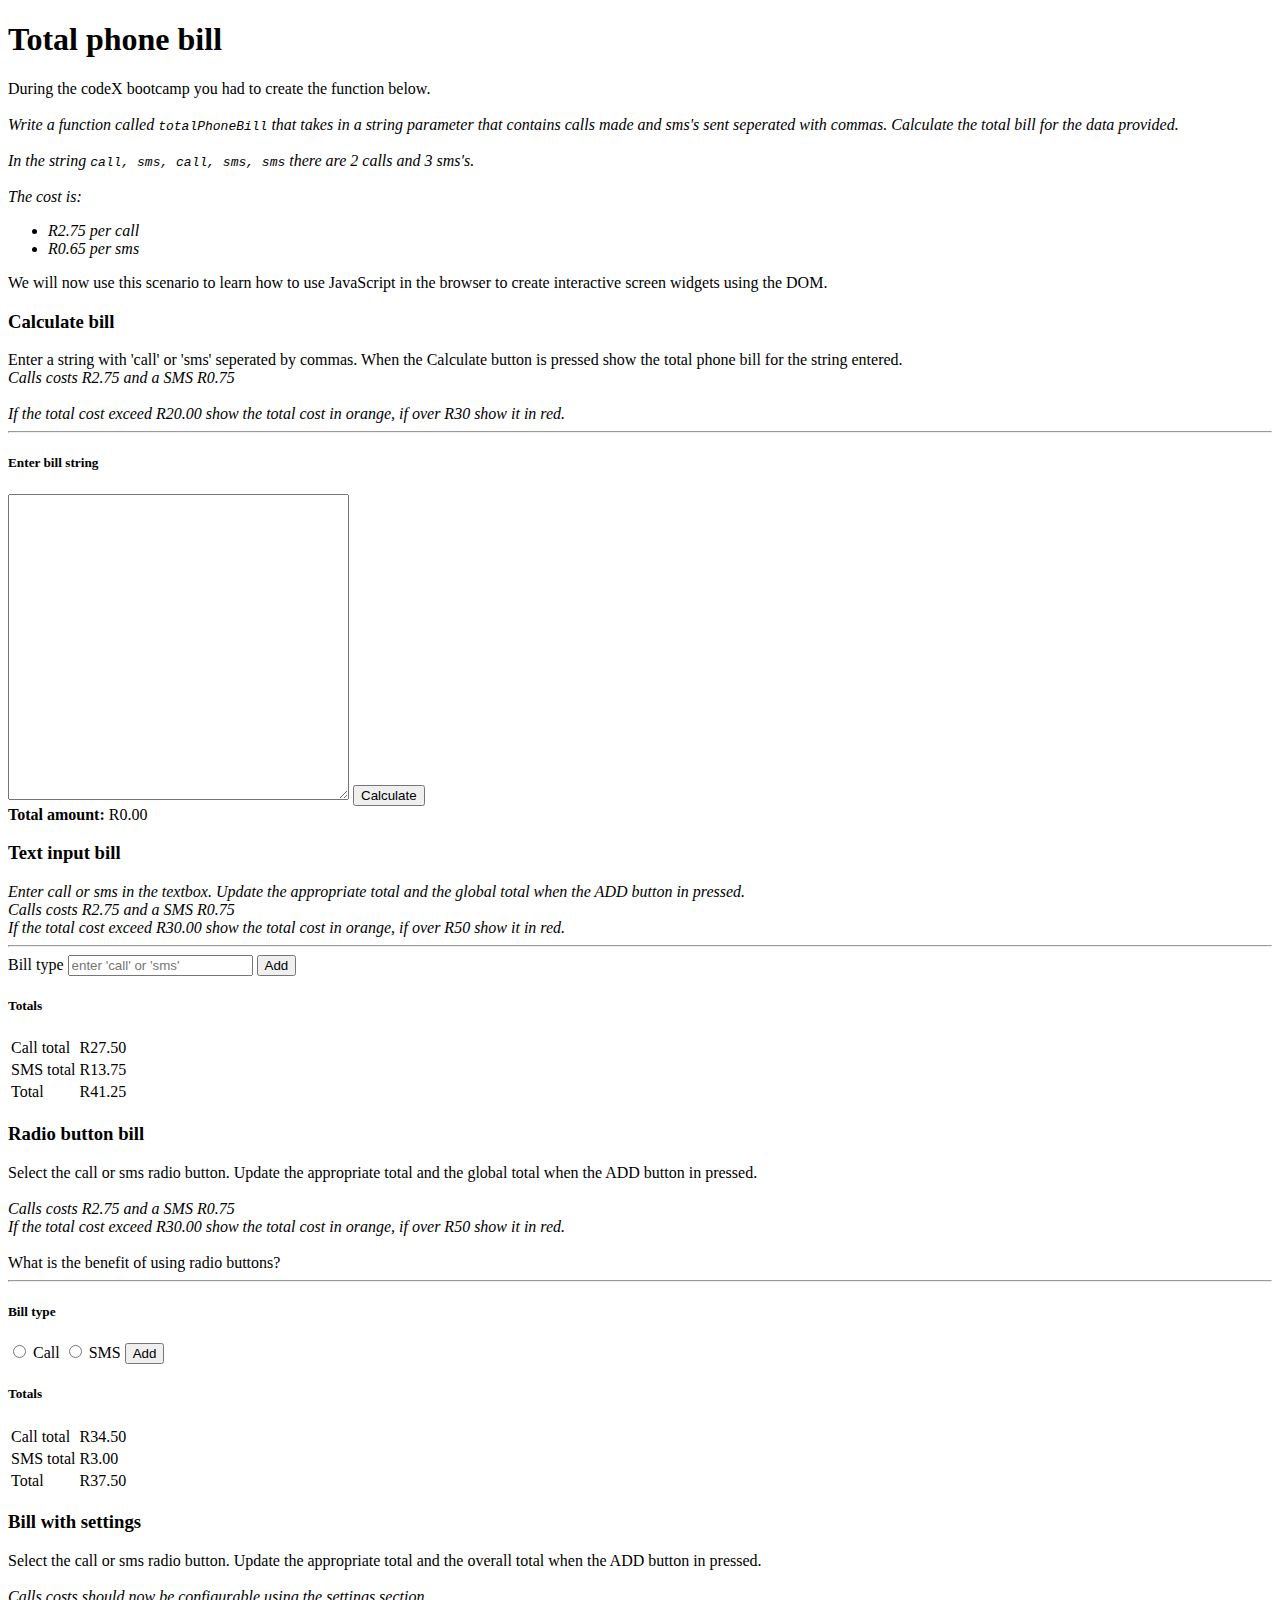
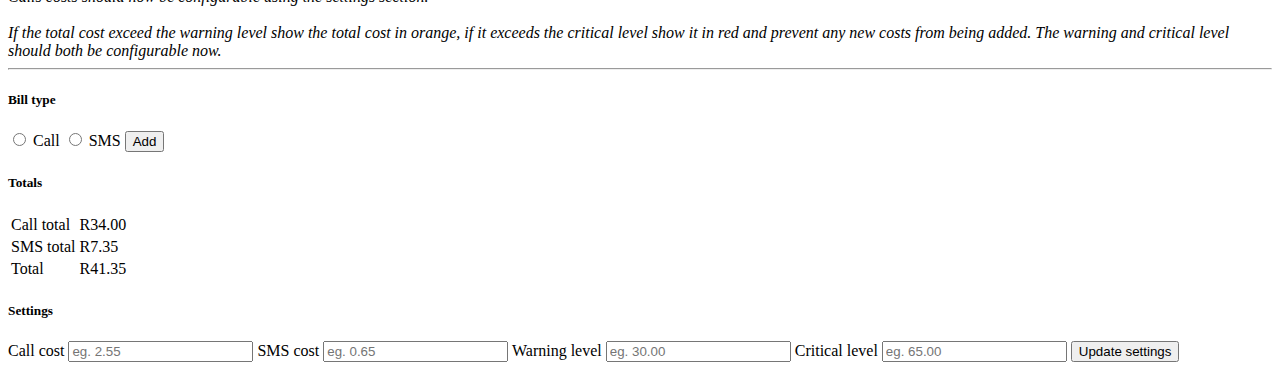
==== index.html @ 0a77a905 "fixed event listener call to function" ====
<!DOCTYPE html>
<html>
  <head>
    <meta charset="utf-8">
    <title></title>
    <link rel="stylesheet" href="css/skeleton.css">
    <link rel="stylesheet" href="css/style.css">
  </head>
  <body>
    <div class="container">
      <div class="row">
        <div class="twelve columns box">
          <h1>Total phone bill</h1>

          <div class="">
            During the codeX bootcamp you had to create the function below.
          </div>

          <br>

          <div class="">
            <i>Write a function called <code>totalPhoneBill</code> that takes in a string parameter that contains calls made and sms's sent seperated with commas. Calculate the total bill for the data provided.
              <br><br>
              In the string <code>call, sms, call, sms, sms</code> there are 2 calls and 3 sms's.
              <br>
              <br>
              The cost is:
              <ul>
                <li>R2.75 per call</li>
                <li>R0.65 per sms</li>
              </ul>

            </i>
          </div>

          <div class="">
              We will now use this scenario to learn how to use JavaScript in the browser to create interactive screen widgets using the DOM.
          </div>
        </div>
      </div>
      <div class="row">
        <div class="six columns box">
          <h3>Calculate bill</h3>
          Enter a string with 'call' or 'sms' seperated by commas. When the Calculate button is pressed show the total phone bill for the string entered.

          <div class="">
            <i>Calls costs R2.75 and a SMS R0.75</i>
          </div>
          <br>
          <div class="">
            <i>If the total cost exceed R20.00 show the total cost in orange, if over R30 show it in red.</i>
          </div>

          <hr>

          <!-- billString calculateBtn billTotal -->

          <div class="row">
            <div class="eight columns">
              <h5>Enter bill string</h5>
              <textarea name="name" rows="20" cols="40" class="billString" class="billString" ></textarea>
              <button class="button-primary calculateBtn" on type="button" name="button">Calculate</button>
            </div>
            <div class="four columns">
              <strong>Total amount:</strong>
              <span class="total ">R<span class="billTotal">0.00</span> </span>
            </div>
          </div>
        </div>
        <div class="six columns box">
          <h3>Text input bill</h3>

          <div class="">
            <i>Enter call or sms in the textbox. Update the appropriate total and the global total when the ADD button in pressed.</i>
          </div>
          <div class="">
            <i>Calls costs R2.75 and a SMS R0.75</i>
          </div>

          <div class="">
            <i>If the total cost exceed R30.00 show the total cost in orange, if over R50 show it in red.</i>
          </div>

          <hr>

          <div class="row">
            <div class="six columns">

              <label for="">Bill type</label>
              <input type="text" name="" value="" placeholder="enter 'call' or 'sms' " class="billTypeText">
              <button class="button-primary addToBillBtn" type="button" name="button" >Add</button>
          </div>
            <div class="six columns">
              <h5>Totals</h5>
              <table>
                <tr>
                  <td>Call total</td>
                  <td>R<span class="callTotalOne">27.50</span></td>
                </tr>
                <tr>
                  <td>SMS total</td>
                  <td>R<span class="smsTotalOne">13.75</span></td>
                </tr>
                <tr>
                  <td>Total</td>
                  <td class="red">R<span class="totalOne">41.25</span></td>
                </tr>
              </table>
            </div>
          </div>
        </div>

      </div>
      <div class="row">
        <div class="six columns box">
          <h3>Radio button bill</h3>

          <div class="">
            Select the call or sms radio button. Update the appropriate total and the global total when the ADD button in pressed.
          </div>
          <br>
          <div class="">
            <i>Calls costs R2.75 and a SMS R0.75</i>
          </div>

          <div class="">
            <i>If the total cost exceed R30.00 show the total cost in orange, if over R50 show it in red.</i>
          </div>
          <br>
          <div class="">
            What is the benefit of using radio buttons?
          </div>

          <hr>

          <div class="row">
            <div class="six columns">
              <h5>Bill type</h5>
              <label class="">
                <input type="radio" name="billItemType" class="billItemTypeRadio" value="call">
                <span class="label-body">Call</span>
              </label>
              <label class="">
                <input type="radio" name="billItemType" class="billItemTypeRadio" value="sms">
                <span class="label-body" >SMS</span>
              </label>
              <button class="button-primary radioBillAddBtn" type="button" name="button">Add</button>
            </div>
            <div class="six columns">
                  <h5>Totals</h5>
                  <table>
                    <tr>
                      <td>Call total</td>
                      <td>R<span class="callTotalTwo">34.50</span></td>
                    </tr>
                    <tr>
                      <td>SMS total</td>
                      <td>R<span class="smsTotalTwo">3.00</span></td>
                    </tr>
                    <tr >
                      <td>Total</td>
                      <td class="orange" >R<span class="totalTwo">37.50</span></td>
                    </tr>
                  </table>
            </div>
          </div>
        </div>
        <div class="six columns box">
          <h3>Bill with settings</h3>
          <div class="">
            Select the call or sms radio button. Update the appropriate total and the overall total when the ADD button in pressed.
          </div>
          <br>
          <div class="">
            <i>Calls costs should now be configurable using the settings section.</i>
          </div>
          <br>
          <div class="">
            <i>If the total cost exceed the warning level show the total cost in orange, if it exceeds the critical level show it in red and prevent any new costs from being added. The  warning and critical level should both be configurable now.</i>
          </div>

          <hr>

          <div class="row">

            <div class="six columns">
              <h5>Bill type</h5>
              <label class="">
                <input type="radio" name="billItemTypeWithSettings" class="billItemTypeWithSettings">
                <span class="label-body">Call</span>
              </label>
              <label class="">
                <input type="radio" name="billItemTypeWithSettings" class="billItemTypeWithSettings">
                <span class="label-body" >SMS</span>
              </label>
              <button class="button-primary" type="button" name="button">Add</button>

              <h5>Totals</h5>
                  <table>
                    <tr>
                      <td>Call total</td>
                      <td>R<span class="callTotalSettings">34.00</span> </td>
                    </tr>
                    <tr>
                      <td>SMS total</td>
                      <td>R<span class="smsTotalSettings">7.35</span> </td>
                    </tr>
                    <tr>
                      <td>Total</td>
                      <td> R<span class="totalSettings">41.35</span> </td>
                    </tr>
                  </table>

            </div>
            <div class="six columns">
              <h5>Settings</h5>
              <label for="exampleEmailInput">Call cost</label>
              <input class="u-full-width callCostSetting" type="number" placeholder="eg. 2.55">
              <label for="exampleEmailInput">SMS cost</label>
              <input class="u-full-width smsCostSetting" type="number" placeholder="eg. 0.65" >
              <label for="">Warning level</label>
              <input class="u-full-width warningLevelSetting " type="number" placeholder="eg. 30.00" class="warningLevel" >
              <label for="">Critical level</label>
              <input class="u-full-width criticalLevelSetting" type="number" placeholder="eg. 65.00" >
              <button class="button-primary updateSettings" type="button" name="button">Update settings</button>

            </div>
          </div>
        </div>
      </div>
    </div>
    <script src="/js/calculate-bill.js" charset="utf-8"></script>
    <script src="/js/text-bill.js" charset="utf-8"></script>
    <script src="/js/radio-bill.js" charset="utf-8"></script>
    <script src="/js/settings-bill.js" charset="utf-8"></script>

  </body>
</html>
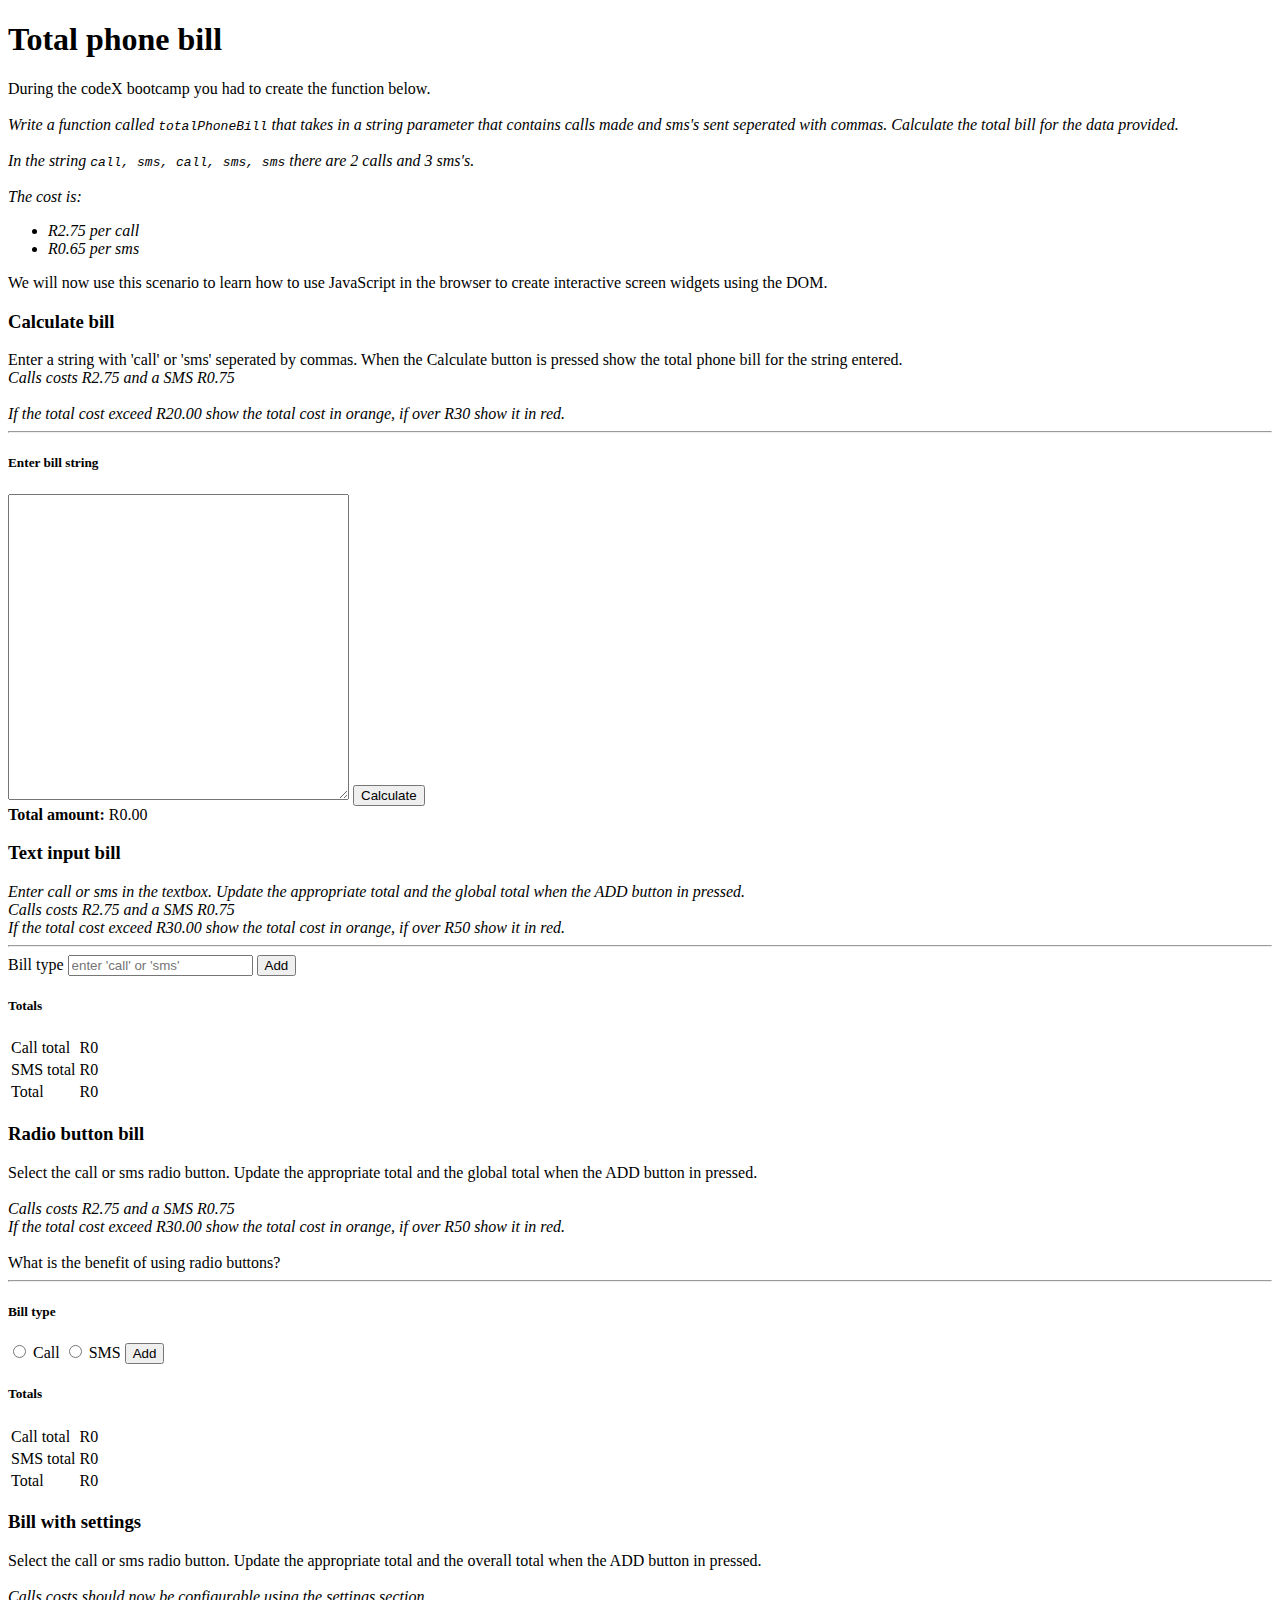
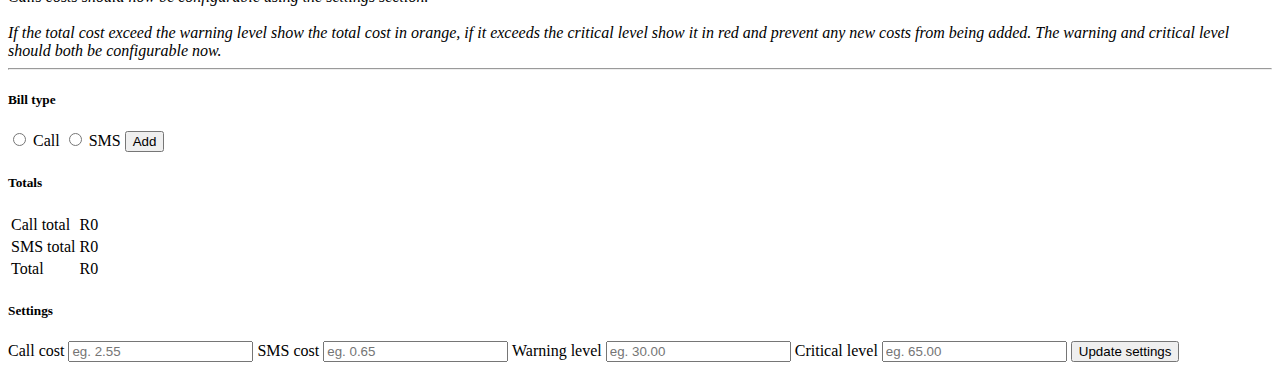
==== commit 12e25ce9: "added code for the radio bill widget to function" ====
--- a/index.html
+++ b/index.html
@@ -95,15 +95,15 @@
               <table>
                 <tr>
                   <td>Call total</td>
-                  <td>R<span class="callTotalOne">27.50</span></td>
+                  <td>R<span class="callTotalOne">0</span></td>
                 </tr>
                 <tr>
                   <td>SMS total</td>
-                  <td>R<span class="smsTotalOne">13.75</span></td>
+                  <td>R<span class="smsTotalOne">0</span></td>
                 </tr>
                 <tr>
                   <td>Total</td>
-                  <td class="red">R<span class="totalOne">41.25</span></td>
+                  <td class="red">R<span class="totalOne">0</span></td>
                 </tr>
               </table>
             </div>
@@ -151,15 +151,15 @@
                   <table>
                     <tr>
                       <td>Call total</td>
-                      <td>R<span class="callTotalTwo">34.50</span></td>
+                      <td>R<span class="callTotalTwo">0</span></td>
                     </tr>
                     <tr>
                       <td>SMS total</td>
-                      <td>R<span class="smsTotalTwo">3.00</span></td>
+                      <td>R<span class="smsTotalTwo">0</span></td>
                     </tr>
                     <tr >
                       <td>Total</td>
-                      <td class="orange" >R<span class="totalTwo">37.50</span></td>
+                      <td class="orange" >R<span class="totalTwo">0</span></td>
                     </tr>
                   </table>
             </div>
@@ -199,15 +199,15 @@
                   <table>
                     <tr>
                       <td>Call total</td>
-                      <td>R<span class="callTotalSettings">34.00</span> </td>
+                      <td>R<span class="callTotalSettings">0</span> </td>
                     </tr>
                     <tr>
                       <td>SMS total</td>
-                      <td>R<span class="smsTotalSettings">7.35</span> </td>
+                      <td>R<span class="smsTotalSettings">0</span> </td>
                     </tr>
                     <tr>
                       <td>Total</td>
-                      <td> R<span class="totalSettings">41.35</span> </td>
+                      <td> R<span class="totalSettings">0</span> </td>
                     </tr>
                   </table>
 
@@ -229,10 +229,10 @@
         </div>
       </div>
     </div>
-    <script src="/js/calculate-bill.js" charset="utf-8"></script>
-    <script src="/js/text-bill.js" charset="utf-8"></script>
-    <script src="/js/radio-bill.js" charset="utf-8"></script>
-    <script src="/js/settings-bill.js" charset="utf-8"></script>
+    <script src="js/calculate-bill.js" charset="utf-8"></script>
+    <script src="js/text-bill.js" charset="utf-8"></script>
+    <script src="js/radio-bill.js" charset="utf-8"></script>
+    <script src="js/settings-bill.js" charset="utf-8"></script>
 
   </body>
 </html>
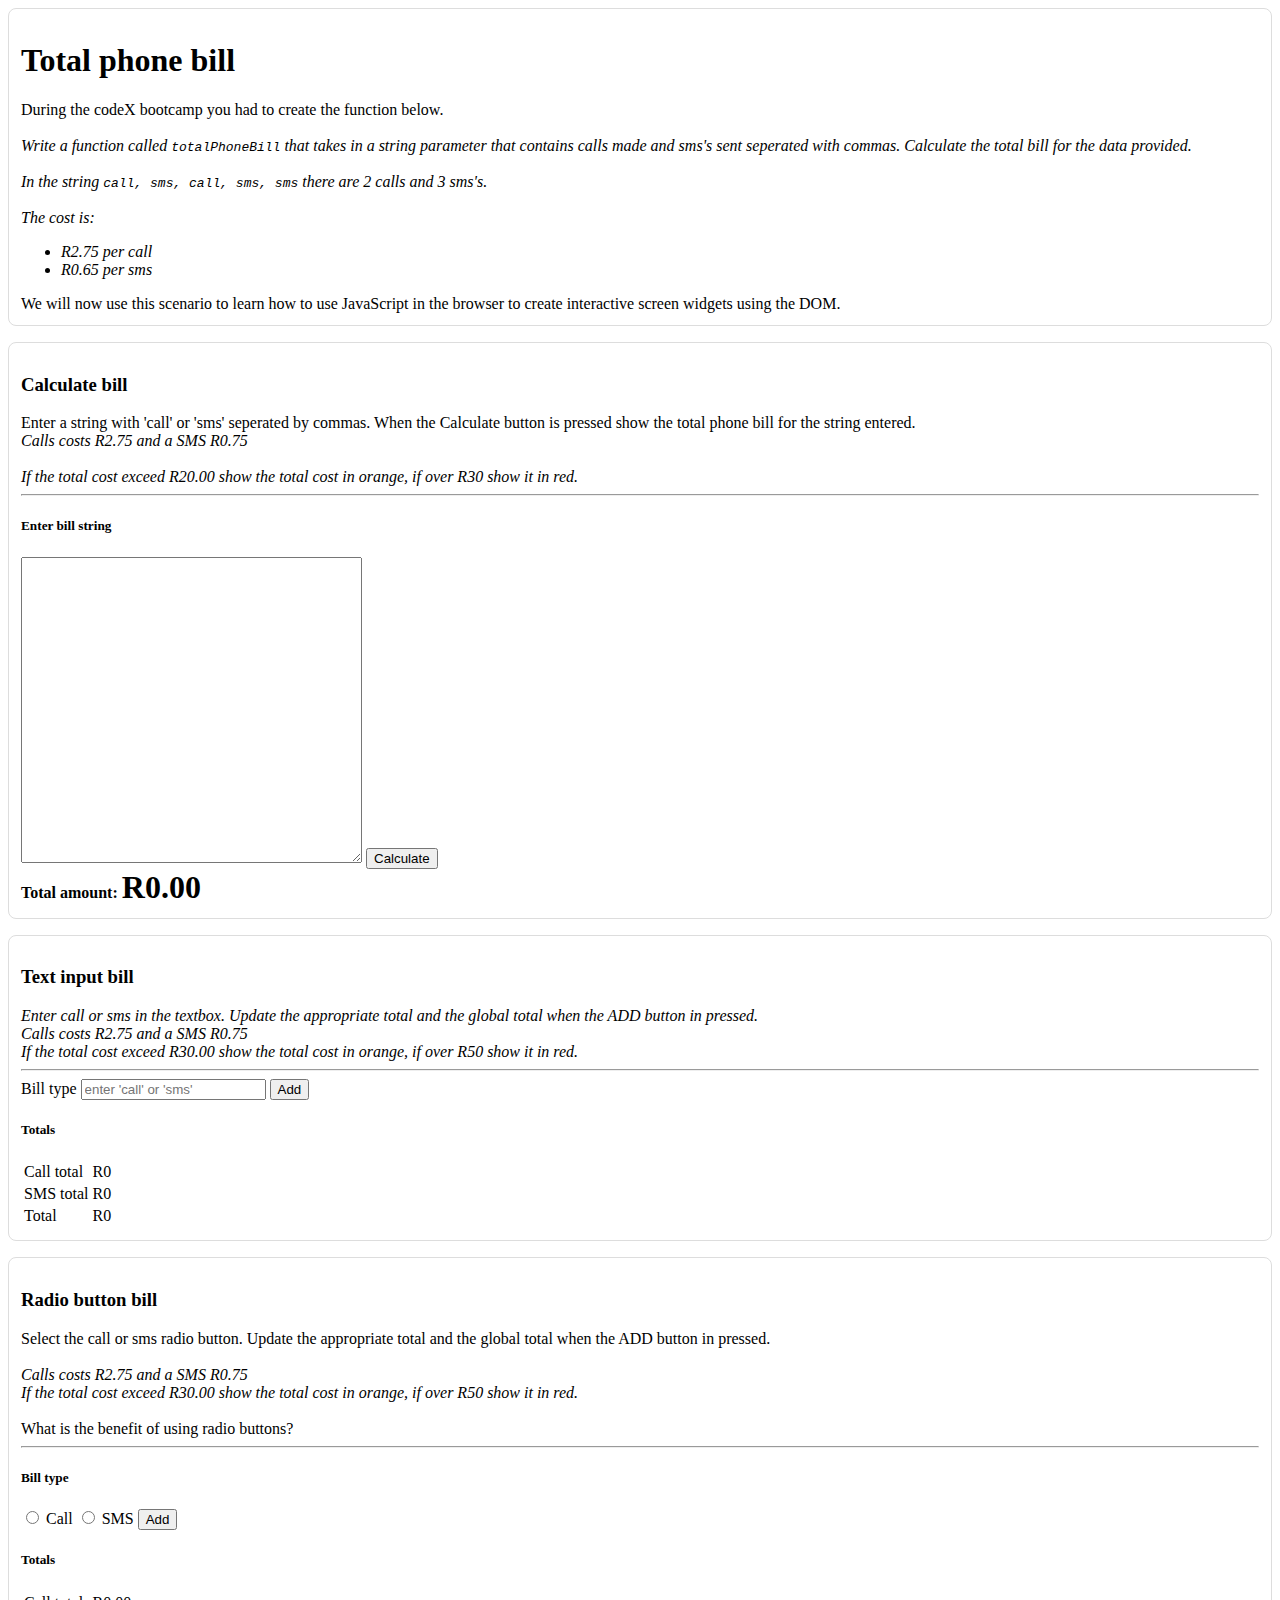
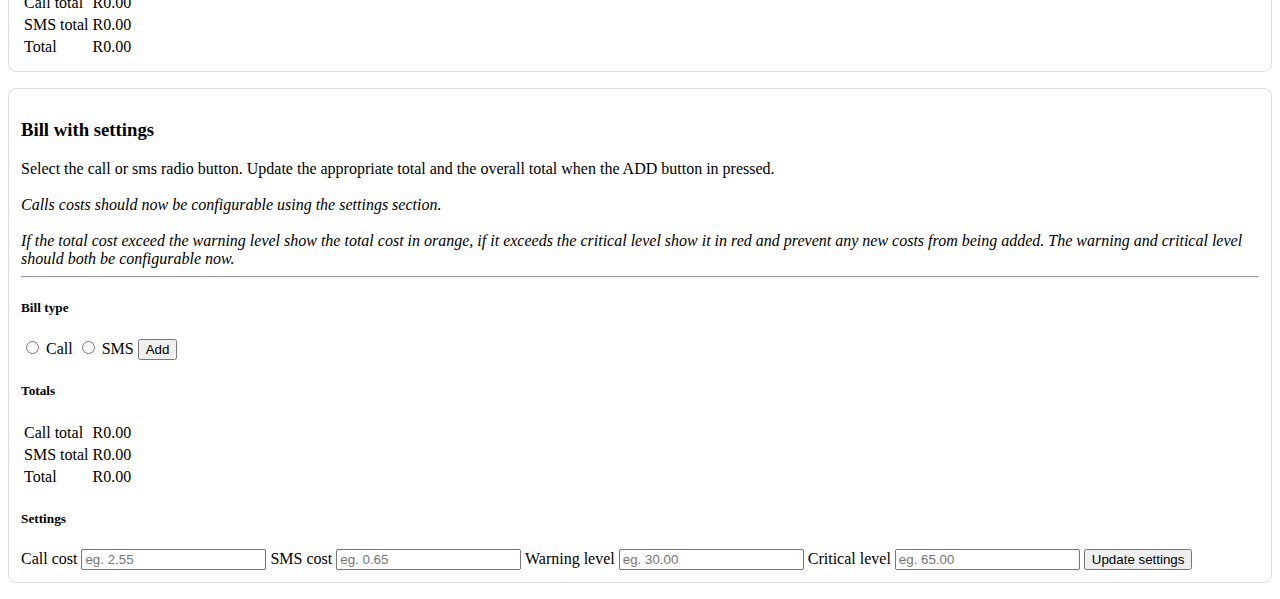
==== commit 7014fc9f: "added code for the settings  bill widget to function" ====
--- a/index.html
+++ b/index.html
@@ -151,15 +151,15 @@
                   <table>
                     <tr>
                       <td>Call total</td>
-                      <td>R<span class="callTotalTwo">0</span></td>
+                      <td>R<span class="callTotalTwo">0.00</span></td>
                     </tr>
                     <tr>
                       <td>SMS total</td>
-                      <td>R<span class="smsTotalTwo">0</span></td>
+                      <td>R<span class="smsTotalTwo">0.00</span></td>
                     </tr>
                     <tr >
                       <td>Total</td>
-                      <td class="orange" >R<span class="totalTwo">0</span></td>
+                      <td class="orange" >R<span class="totalTwo">0.00</span></td>
                     </tr>
                   </table>
             </div>
@@ -186,28 +186,28 @@
             <div class="six columns">
               <h5>Bill type</h5>
               <label class="">
-                <input type="radio" name="billItemTypeWithSettings" class="billItemTypeWithSettings">
+                <input type="radio" name="billItemTypeWithSettings" class="billItemTypeWithSettings" value="call">
                 <span class="label-body">Call</span>
               </label>
               <label class="">
-                <input type="radio" name="billItemTypeWithSettings" class="billItemTypeWithSettings">
+                <input type="radio" name="billItemTypeWithSettings" class="billItemTypeWithSettings" value="sms">
                 <span class="label-body" >SMS</span>
               </label>
-              <button class="button-primary" type="button" name="button">Add</button>
+              <button class="button-primary settingsAddBtn" type="button" name="button">Add</button>
 
               <h5>Totals</h5>
                   <table>
                     <tr>
                       <td>Call total</td>
-                      <td>R<span class="callTotalSettings">0</span> </td>
+                      <td>R<span class="callTotalSettings">0.00</span> </td>
                     </tr>
                     <tr>
                       <td>SMS total</td>
-                      <td>R<span class="smsTotalSettings">0</span> </td>
+                      <td>R<span class="smsTotalSettings">0.00</span> </td>
                     </tr>
                     <tr>
                       <td>Total</td>
-                      <td> R<span class="totalSettings">0</span> </td>
+                      <td> R<span class="totalSettings">0.00</span> </td>
                     </tr>
                   </table>
 
--- a/css/style.css
+++ b/css/style.css
@@ -0,0 +1,28 @@
+.box {
+  padding: 0.75em;
+  border-radius : 0.5em;
+  border : 1px solid #ddd;
+  height: auto;
+  margin-bottom: 1em;
+}
+
+.warning {
+  color: orange;
+  font-weight: bold;
+}
+
+.danger {
+  color: crimson;
+  font-weight: bold;
+}
+
+.total {
+  font-weight: bold;
+  font-size: 2em;
+}
+.disableBtn {
+  background-color: lightgrey !important;
+  color:black !important;
+  border-color: lightgrey !important;
+  cursor: default !important;
+}
